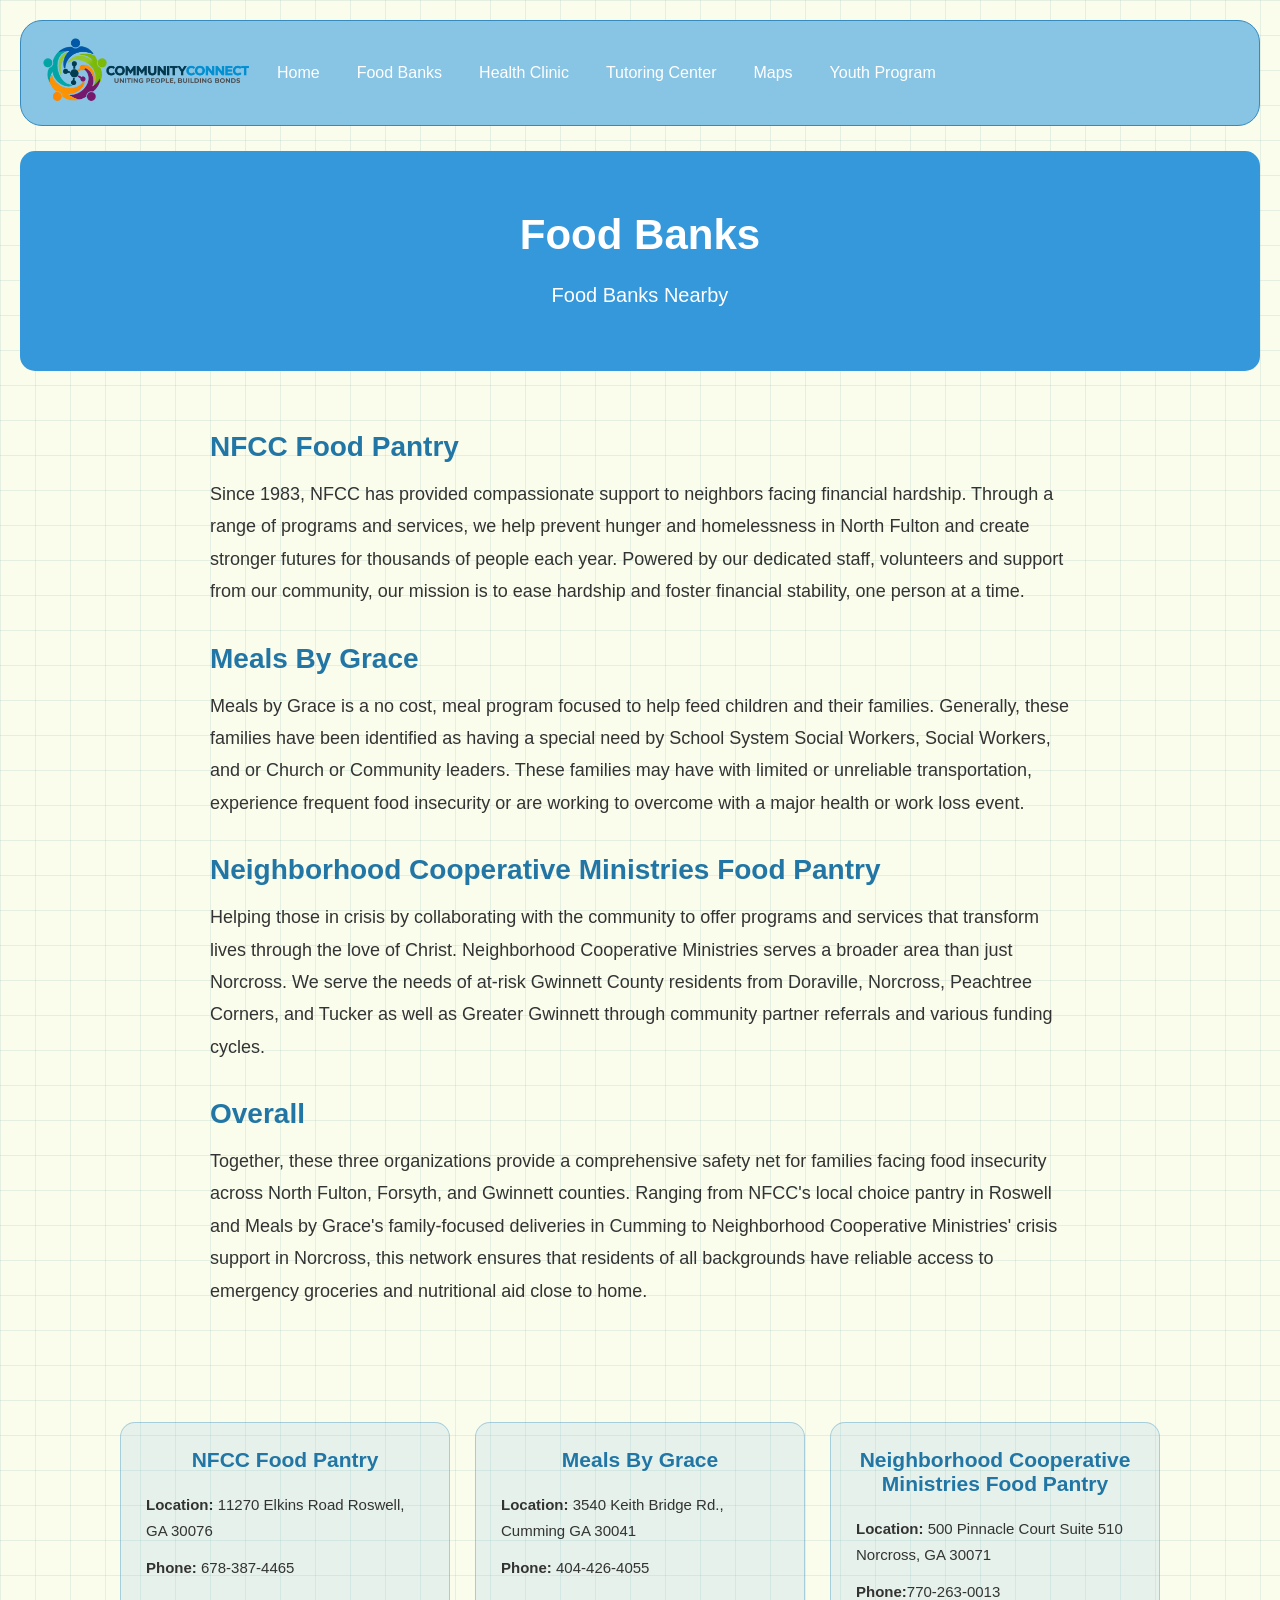
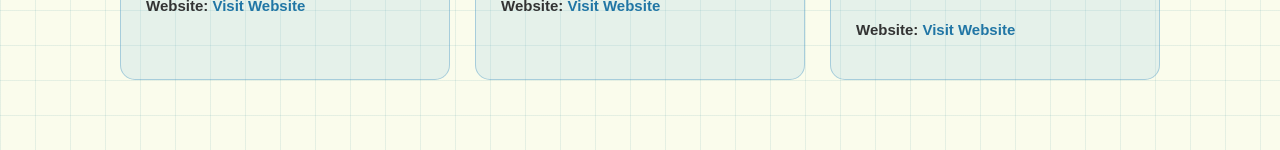
==== FoodBanks.html @ d02cab9d "website draft done Co-authored-by: Nitaansh <Nitaansh@users.noreply.github.com> Co-authored-by: prad" ====
<!DOCTYPE html>
<html lang="en">
<head>
    <meta charset="UTF-8">
    <meta name="viewport" content="width=device-width, initial-scale=1.0">
    <link rel="stylesheet" href="style3.css">
    <title>Community Connect Hub</title>
</head>

<body>
    <nav>
        <ul class="topnav">
                <li><img src="./img/logo.png" alt="Logo"></li>
                <li><a href="index.html">Home</a></li>
                <li><a href="FoodBanks.html">Food Banks</a></li>
                <li><a href="HealthClinic.html">Health Clinic</a></li>
                <li><a href="TutoringCenter.html">Tutoring Center</a></li>
                <li><a href="maps.html">Maps</a></li>
                <li><a href="YouthPrograms.html">Youth Program</a></li>
        </ul>
    </nav>

    <header>
        <h1>Food Banks</h1>
        <p>Food Banks Nearby</p>
    </header>

    <section>
        <h2>NFCC Food Pantry</h2>
        <p>
            Since 1983, NFCC has provided compassionate support to neighbors facing financial hardship. Through a range of programs and services, we help prevent hunger and homelessness in North Fulton and create stronger futures for thousands of people each year. Powered by our dedicated staff, volunteers and support from our community, our mission is to ease hardship and foster financial stability, one person at a time.
        </p>

        <h2>Meals By Grace</h2>
        <p>
            Meals by Grace is a no cost, meal program focused to help feed children and their families. Generally, these families have been identified as having a special need by School System Social Workers, Social Workers, and or Church or Community leaders. These families may have with limited or unreliable transportation, experience frequent food insecurity or are working to overcome with a major health or work loss event.
        </p>

        <h2>Neighborhood Cooperative Ministries Food Pantry</h2>
        <p>
            Helping those in crisis by collaborating with the community to offer programs and services that transform lives through the love of Christ.

Neighborhood Cooperative Ministries serves a broader area than just Norcross.  We serve the needs of at-risk Gwinnett County residents from Doraville, Norcross, Peachtree Corners, and Tucker as well as Greater Gwinnett through community partner referrals and various funding cycles.
        </p>

        <h2>Overall</h2>
        <p>
            Together, these three organizations provide a comprehensive safety net for families facing food insecurity across North Fulton, Forsyth, and Gwinnett counties. Ranging from NFCC's local choice pantry in Roswell and Meals by Grace's family-focused deliveries in Cumming to Neighborhood Cooperative Ministries' crisis support in Norcross, this network ensures that residents of all backgrounds have reliable access to emergency groceries and nutritional aid close to home.
        </p>
    </section>

    <div class="location-container">

        <div class="location-box">
            <h3>NFCC Food Pantry</h3>
            <p><strong>Location:</strong> 11270 Elkins Road Roswell, GA 30076</p>
            <p><strong>Phone:</strong> 678-387-4465</p>
            <p><strong>Website:</strong> <a href="https://nfcchelp.org/food-assistance/">Visit Website</a></p>
        </div>

        <div class="location-box">
            <h3>Meals By Grace</h3>
            <p><strong>Location:</strong> 3540 Keith Bridge Rd., Cumming GA 30041</p>
            <p><strong>Phone:</strong> 404-426-4055</p>
            <p><strong>Website:</strong> <a href="https://mealsbygrace.org/">Visit Website</a></p>
        </div>

        <div class="location-box">
            <h3>Neighborhood Cooperative Ministries Food Pantry</h3>
            <p><strong>Location:</strong>   500 Pinnacle Court
                                            Suite 510
                                            Norcross, GA 30071

</p>
            <p><strong>Phone:</strong>770-263-0013</p>
            <p><strong>Website:</strong> <a href="https://www.ourncm.org/how-we-help/food-groceries/">Visit Website</a></p>
        </div>

    </div>

</body>
</html>
---- style3.css ----
* {
    margin: 0;
    padding: 0;
    box-sizing: border-box;
}

body {
    padding: 20px;
    font-family: Arial, sans-serif;
    background-color: rgb(250, 252, 236);
    background-image:
        linear-gradient(rgba(81,159,168,0.13) 1px, transparent 1px),
        linear-gradient(90deg, rgba(81,159,168,0.13) 1px, transparent 1px);
    background-size: 35px 35px;
    color: #333;
    max-width: 1400px;
    margin: 0 auto;
    opacity: 0;
    animation: fadeInBody 1s forwards;
}

@keyframes fadeInBody {
    from {
        opacity: 0;
    }
    to {
        opacity: 1;
    }
}

nav {
    width: 100%;
}

ul.topnav {
    display: flex;
    align-items: center;
    list-style-type: none;
    padding: 15px;
    background-color: #88c4e4;
    overflow: hidden;
    border: 1px solid #368abd;
    border-radius: 22px;
    gap: 5px;
}

ul.topnav img {
    width: 220px;
    height: 70px;
    padding: 0;
    object-fit: cover;
    object-position: center;
    border-radius: 5px;
}

ul.topnav li {
    float: left;
}

ul.topnav li a {
    display: flex;
    align-items: center;
    gap: 8px;
    color: white;
    text-align: center;
    padding: 14px 16px;
    text-decoration: none;
    border-radius: 12px;
    transition: background-color 0.25s ease, color 0.25s ease, transform 0.25s ease, box-shadow 0.25s ease;
}

ul.topnav li a:hover {
    background-color: rgba(255, 255, 255, 0.3);
    color: #075985;
    transform: translateY(-2px);
    box-shadow: 0 4px 12px rgba(0, 80, 130, 0.1);
}

header {
    background-color: #3498db;
    padding: 60px 20px;
    margin-top: 25px;
    color: white;
    text-align: center;
    border-radius: 15px;
}

header h1 {
    font-size: 42px;
    margin-bottom: 20px;
    animation: fadeIn 1s forwards;
    animation-delay: 0.3s;
    opacity: 0;
}

header p {
    font-size: 20px;
    max-width: 800px;
    margin: 0 auto;
    line-height: 1.6;
    animation: fadeIn 1s forwards;
    animation-delay: 0.8s;
    opacity: 0;
}

section {
    padding: 60px 20px;
    max-width: 900px;
    margin: 0 auto;
    text-align: left;
    color: #333;
}

section h2 {
    font-size: 28px;
    margin-bottom: 15px;
    color: #2176a5;
    opacity: 0;
    animation: fadeIn 1s forwards;
}

section p {
    font-size: 18px;
    line-height: 1.8;
    color: #333;
    margin-bottom: 35px;
    opacity: 0;
    animation: fadeIn 1s forwards;
}

section h2:nth-of-type(1) {
    animation-delay: 1.3s;
}

section p:nth-of-type(1) {
    animation-delay: 1.8s;
}

section h2:nth-of-type(2) {
    animation-delay: 2.3s;
}

section p:nth-of-type(2) {
    animation-delay: 2.8s;
}

section h2:nth-of-type(3) {
    animation-delay: 3.3s;
}

section p:nth-of-type(3) {
    animation-delay: 3.8s;
}

section h2:nth-of-type(4) {
    animation-delay: 4.3s;
}

section p:nth-of-type(4) {
    animation-delay: 4.8s;
}

@keyframes fadeIn {
    from {
        opacity: 0;
        transform: translateY(20px);
    }
    to {
        opacity: 1;
        transform: translateY(0);
    }
}

.location-container {
    display: flex;
    justify-content: center;
    align-items: stretch;
    gap: 25px;
    max-width: 1100px;
    margin: 20px auto 50px;
    padding: 0 20px;
    flex-wrap: wrap;
}

.location-box {
    flex: 1;
    min-width: 250px;
    max-width: 330px;
    padding: 25px;
    background-color: rgba(136, 196, 228, 0.18);
    border: 1px solid rgba(54, 138, 189, 0.35);
    border-radius: 15px;
    text-align: left;
    opacity: 0;
    animation: fadeIn 1s forwards;
    transition: transform 0.25s ease, box-shadow 0.25s ease;
}

.location-box:nth-child(1) {
    animation-delay: 5.3s;
}

.location-box:nth-child(2) {
    animation-delay: 5.6s;
}

.location-box:nth-child(3) {
    animation-delay: 5.9s;
}

.location-box:hover {
    transform: translateY(-4px);
    box-shadow: 0 6px 15px rgba(54, 138, 189, 0.15);
}

.location-box h3 {
    color: #2176a5;
    font-size: 21px;
    text-align: center;
    margin-bottom: 20px;
}

.location-box p {
    color: #333;
    font-size: 15px;
    line-height: 1.7;
    margin-bottom: 12px;
}

.location-box a {
    color: #2176a5;
    font-weight: bold;
    text-decoration: none;
}

.location-box a:hover {
    color: #075985;
    text-decoration: underline;
}

.page-nav {
    margin: 30px 0;
    display: flex;
    justify-content: center;
    gap: 50px;
}

.page-nav a {
    text-decoration: none;
    color: #3498db;
    font-weight: bold;
    font-size: 18px;
    transition: color 0.3s;
}

.page-nav a:hover {
    color: #1d6fa5;
}
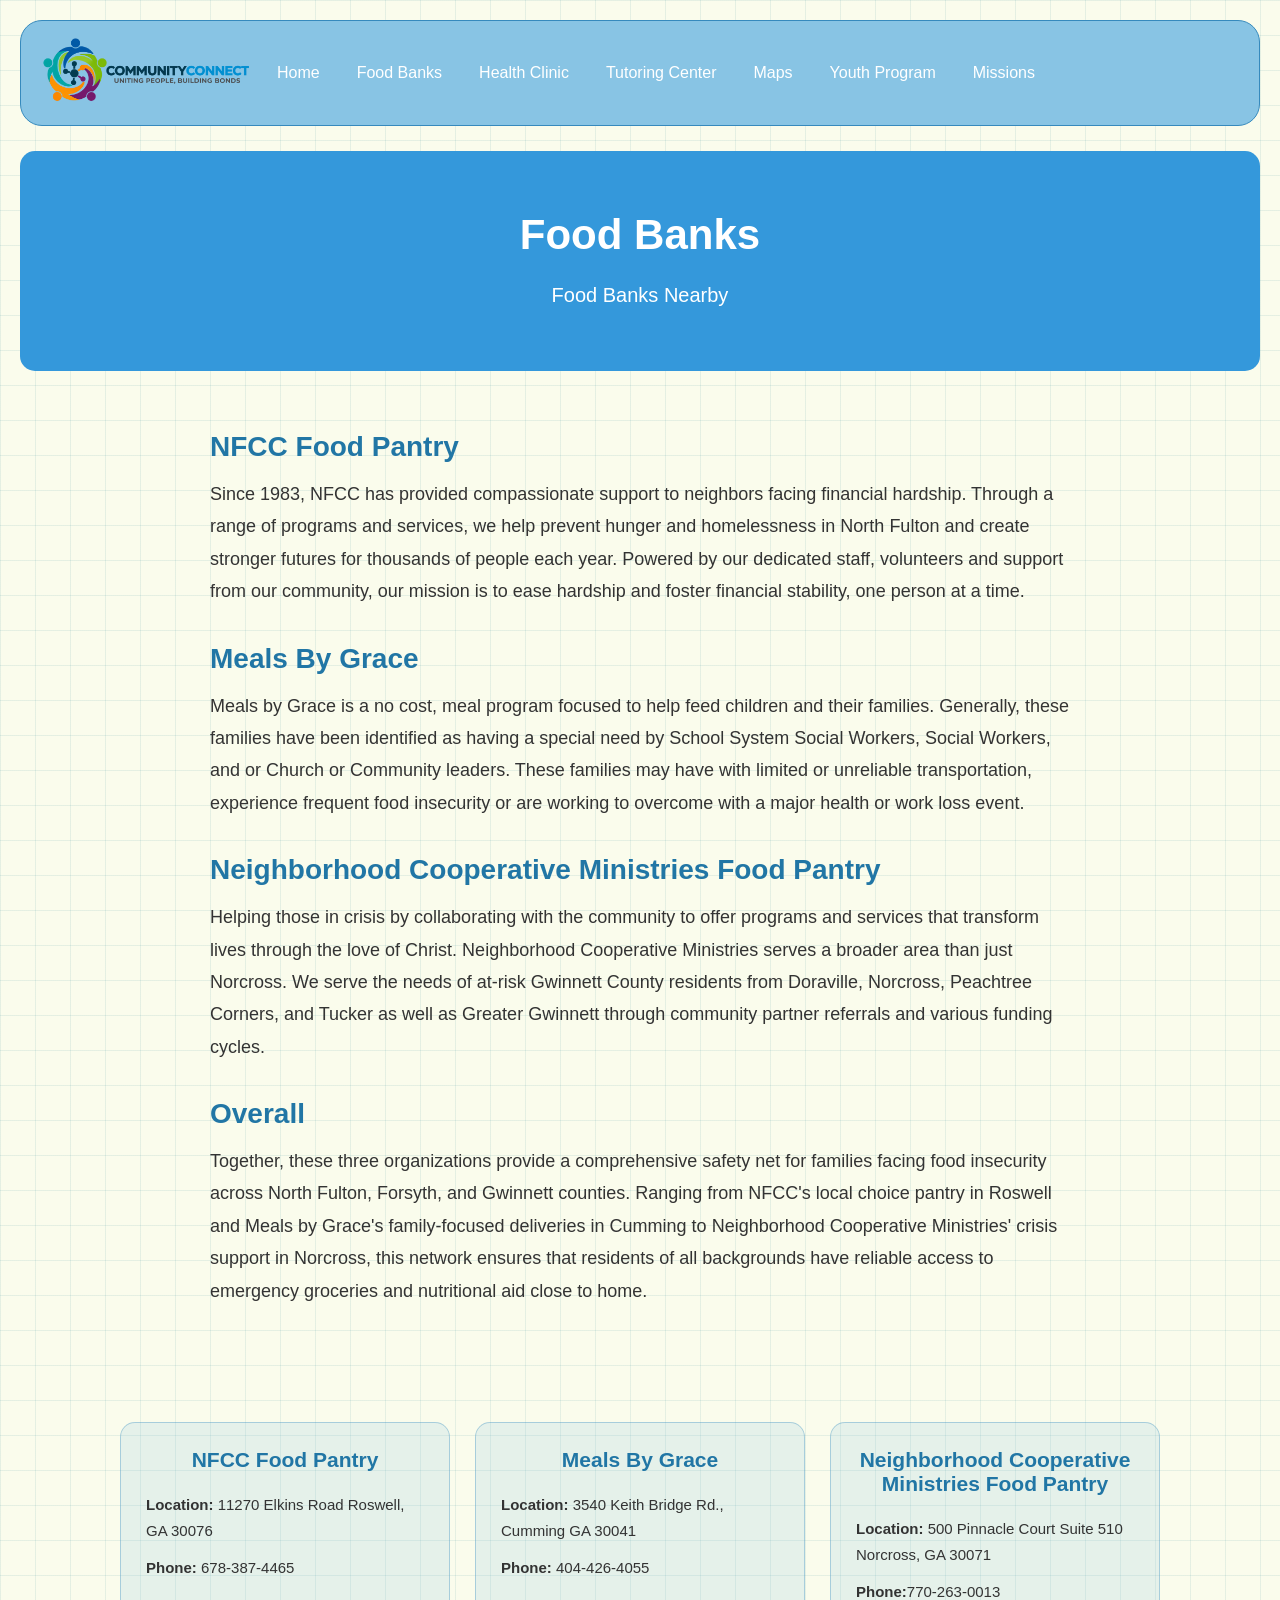
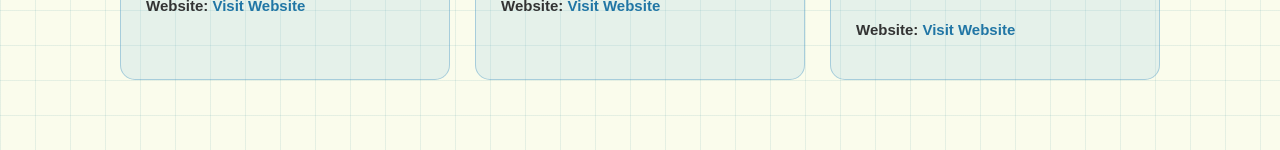
==== commit d83c04bf: "Update FoodBanks.html" ====
--- a/FoodBanks.html
+++ b/FoodBanks.html
@@ -18,6 +18,7 @@
                 <li><a href="TutoringCenter.html">Tutoring Center</a></li>
                 <li><a href="maps.html">Maps</a></li>
                 <li><a href="YouthPrograms.html">Youth Program</a></li>
+                <li><a href="Missions.html">Missions</a></li>
         </ul>
     </nav>
 
--- a/style3.css
+++ b/style3.css
@@ -182,6 +182,7 @@
     padding: 0 20px;
     flex-wrap: wrap;
 }
+
 
 .location-box {
     flex: 1;
@@ -238,6 +239,20 @@
     color: #075985;
     text-decoration: underline;
 }
+.container {
+  display: flex;
+  justify-content: space-around;
+  background-color: DodgerBlue;
+}
+
+.container div {
+  background-color: #f1f1f1;
+  width: 100px;
+  margin: 10px;
+  padding: 10px;
+  text-align: center;  
+  font-size: 30px;
+}
 
 .page-nav {
     margin: 30px 0;
